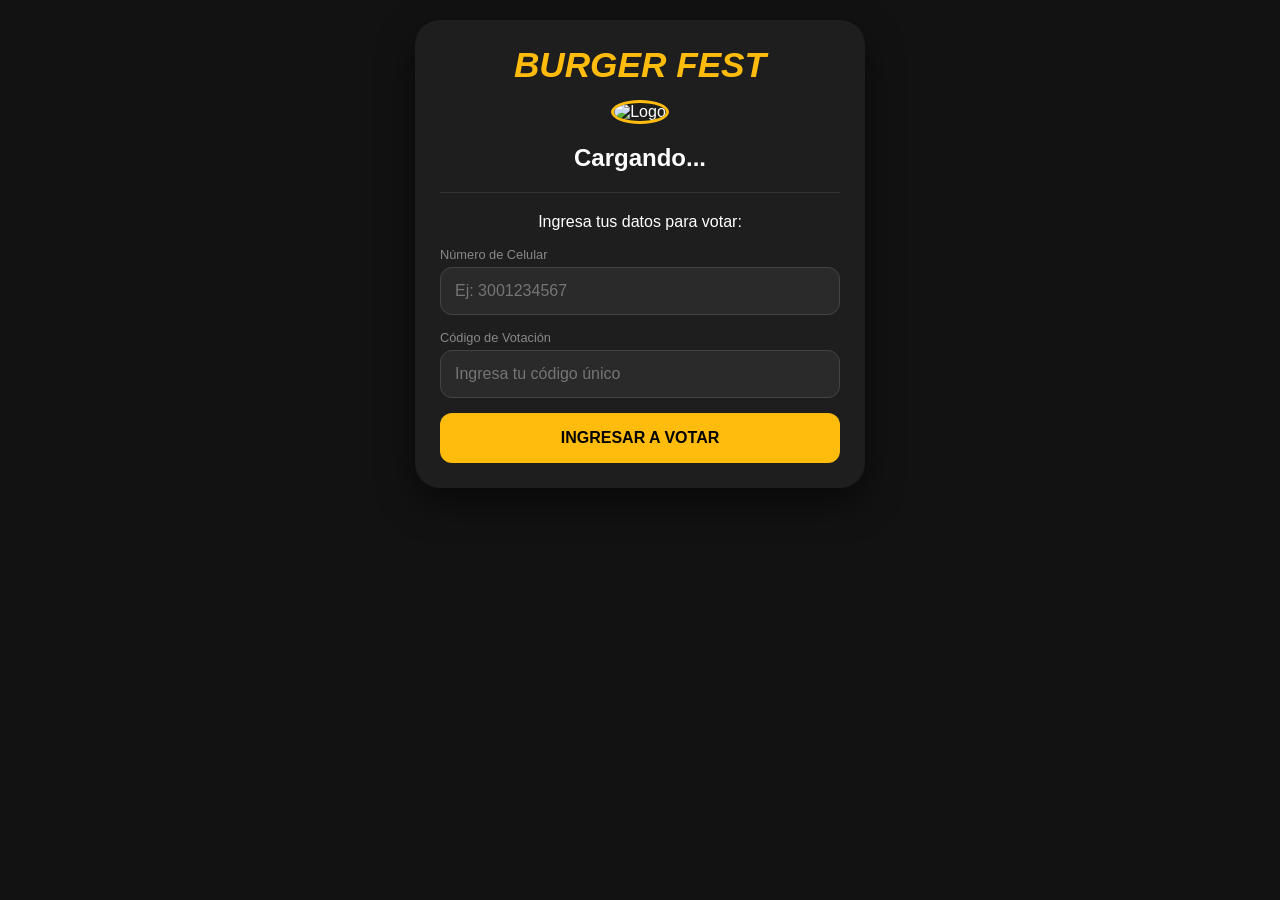
==== index.html @ b1c7cb24 "Add files via upload" ====
<!DOCTYPE html>
<html lang="es">
<head>
    <meta charset="UTF-8">
    <meta name="viewport" content="width=device-width, initial-scale=1.0">
    <title>Burger Fest 2026 - Votación</title>
    <link rel="stylesheet" href="style.css">
</head>
<body>

    <div id="app">
        <header>
            <h1 class="fest-logo">BURGER FEST</h1>
            <div id="restaurant-info">
                <img src="" id="rest-logo" alt="Logo">
                <h2 id="rest-name">Cargando...</h2>
                <div id="badge-campeon" style="display: none; color: #ffbc0d; font-weight: bold; margin-bottom: 10px;">
                    🏆 ACTUAL CAMPEÓN
                </div>
            </div>
        </header>

        <hr class="separator">

        <section id="login-section">
            <p>Ingresa tus datos para votar:</p>
            <div class="input-group">
                <label>Número de Celular</label>
                <input type="tel" id="phone" placeholder="Ej: 3001234567">
            </div>
            <div class="input-group">
                <label>Código de Votación</label>
                <input type="text" id="code" placeholder="Ingresa tu código único">
            </div>
            <button class="btn-main" onclick="validarIngreso()">INGRESAR A VOTAR</button>
        </section>

        <section id="vote-section" style="display: none;">
            <h3>¿Qué tal estuvo la burger?</h3>
            <div class="burger-container">
                <img src="" id="burger-img" alt="Hamburguesa">
            </div>
            
            <div class="stars">
                <span onclick="setRating(1)">☆</span>
                <span onclick="setRating(2)">☆</span>
                <span onclick="setRating(3)">☆</span>
                <span onclick="setRating(4)">☆</span>
                <span onclick="setRating(5)">☆</span>
            </div>
            <p id="rating-text">Selecciona una calificación</p>
            <button class="btn-main" onclick="enviarVoto()" id="btn-votar" disabled>ENVIAR MI VOTO</button>
        </section>
    </div>

    <script src="https://www.gstatic.com/firebasejs/9.15.0/firebase-app-compat.js"></script>
    <script src="https://www.gstatic.com/firebasejs/9.15.0/firebase-database-compat.js"></script>
    <script src="script.js"></script>
</body>
</html>
---- style.css ----
:root { --primary: #ffbc0d; --bg: #121212; --card: #1e1e1e; --text: #ffffff; }
body { background: var(--bg); color: var(--text); font-family: 'Segoe UI', sans-serif; display: flex; justify-content: center; padding: 20px; margin: 0; }
#app { width: 100%; max-width: 400px; background: var(--card); padding: 25px; border-radius: 25px; box-shadow: 0 15px 35px rgba(0,0,0,0.5); text-align: center; }
.fest-logo { font-size: 2.2rem; font-weight: 900; color: var(--primary); margin: 0; font-style: italic; }
#rest-logo { width: 80px; height: 80px; border-radius: 50%; border: 3px solid var(--primary); margin-top: 15px; object-fit: cover; }
.separator { border: 0; border-top: 1px solid #333; margin: 20px 0; }
.input-group { text-align: left; margin-bottom: 15px; }
label { display: block; font-size: 0.8rem; color: #888; margin-bottom: 5px; }
input { width: 100%; padding: 14px; border-radius: 12px; border: 1px solid #444; background: #2a2a2a; color: white; font-size: 1rem; box-sizing: border-box; }
.btn-main { width: 100%; padding: 16px; background: var(--primary); color: black; border: none; border-radius: 12px; font-weight: bold; font-size: 1rem; cursor: pointer; }
.btn-main:disabled { background: #444; color: #777; }
.burger-container img { width: 100%; height: 180px; object-fit: cover; border-radius: 15px; margin-bottom: 10px; }
.stars { font-size: 40px; margin: 10px 0; cursor: pointer; }
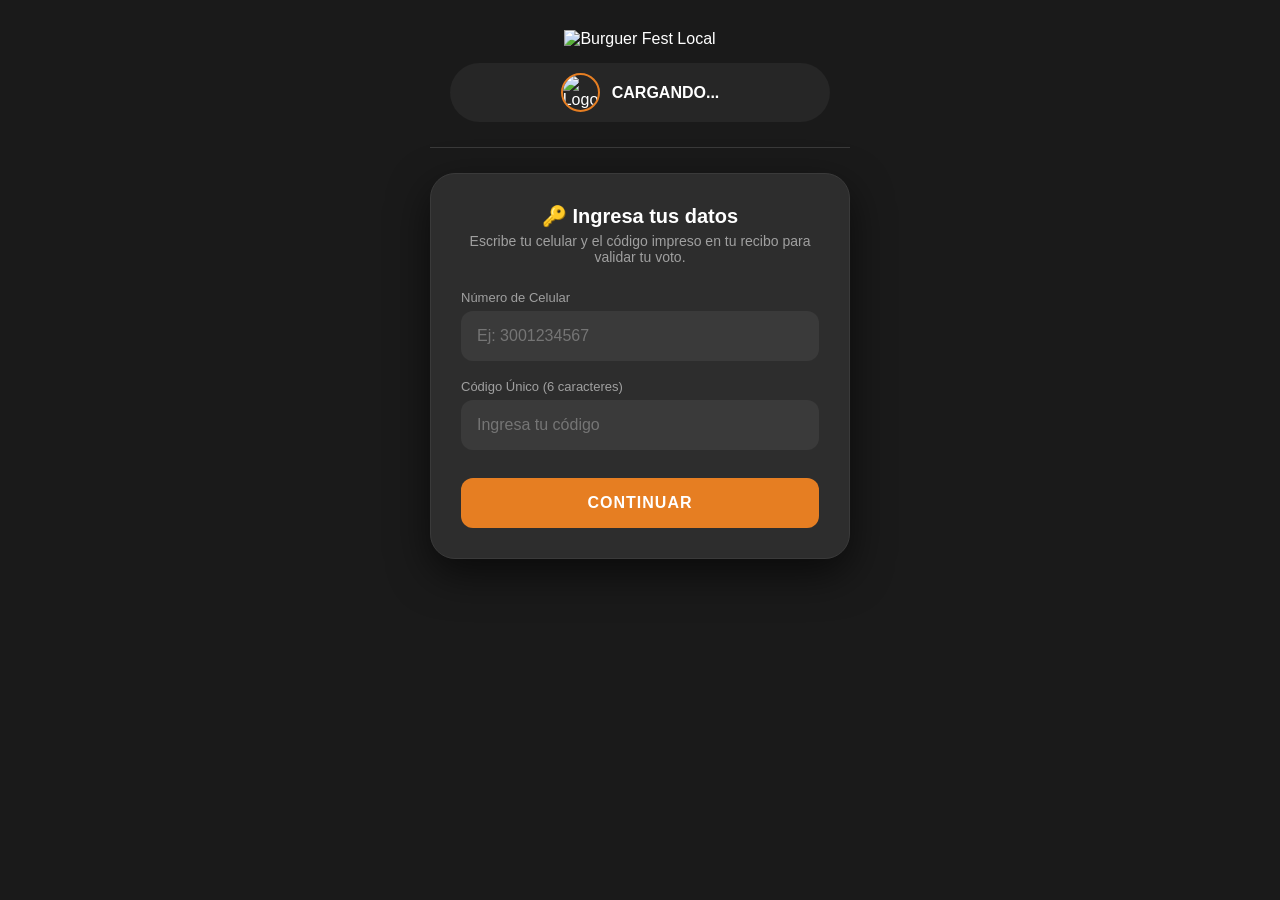
==== commit 8447c8cc: "Update index.html" ====
--- a/index.html
+++ b/index.html
@@ -3,42 +3,45 @@
 <head>
     <meta charset="UTF-8">
     <meta name="viewport" content="width=device-width, initial-scale=1.0">
-    <title>Burger Fest 2026 - Votación</title>
+    <title>Burguer Fest 2026 - Votación Oficial</title>
     <link rel="stylesheet" href="style.css">
+    <script src="https://www.gstatic.com/firebasejs/8.10.0/firebase-app.js"></script>
+    <script src="https://www.gstatic.com/firebasejs/8.10.0/firebase-database.js"></script>
 </head>
 <body>
 
-    <div id="app">
-        <header>
-            <h1 class="fest-logo">BURGER FEST</h1>
-            <div id="restaurant-info">
-                <img src="" id="rest-logo" alt="Logo">
+    <div class="container">
+        <header class="main-header">
+            <img src="Logo.png" alt="Burguer Fest Local" class="fest-logo">
+            <div class="divider"></div>
+            <div class="rest-badge">
+                <img id="rest-logo" src="" alt="Logo" class="logo-min">
                 <h2 id="rest-name">Cargando...</h2>
-                <div id="badge-campeon" style="display: none; color: #ffbc0d; font-weight: bold; margin-bottom: 10px;">
-                    🏆 ACTUAL CAMPEÓN
-                </div>
             </div>
         </header>
 
         <hr class="separator">
 
-        <section id="login-section">
-            <p>Ingresa tus datos para votar:</p>
+        <div id="login-section" class="card">
+            <h3>🔑 Ingresa tus datos</h3>
+            <p class="subtitle">Escribe tu celular y el código impreso en tu recibo para validar tu voto.</p>
             <div class="input-group">
                 <label>Número de Celular</label>
-                <input type="tel" id="phone" placeholder="Ej: 3001234567">
+                <input type="tel" id="phone" placeholder="Ej: 3001234567" maxlength="10">
             </div>
             <div class="input-group">
-                <label>Código de Votación</label>
-                <input type="text" id="code" placeholder="Ingresa tu código único">
+                <label>Código Único (6 caracteres)</label>
+                <input type="text" id="code" placeholder="Ingresa tu código" maxlength="6">
             </div>
-            <button class="btn-main" onclick="validarIngreso()">INGRESAR A VOTAR</button>
-        </section>
+            <button onclick="validarIngreso()" class="btn-main">CONTINUAR</button>
+        </div>
 
-        <section id="vote-section" style="display: none;">
-            <h3>¿Qué tal estuvo la burger?</h3>
-            <div class="burger-container">
-                <img src="" id="burger-img" alt="Hamburguesa">
+        <div id="vote-section" class="card" style="display: none;">
+            <h3>🍔 Califica la Burger</h3>
+            <p class="subtitle">¿Qué te pareció la hamburguesa de este restaurante?</p>
+            
+            <div class="burger-wrapper">
+                <img id="burger-img" src="" alt="Hamburguesa" class="burger-photo">
             </div>
             
             <div class="stars">
@@ -49,12 +52,11 @@
                 <span onclick="setRating(5)">☆</span>
             </div>
             <p id="rating-text">Selecciona una calificación</p>
-            <button class="btn-main" onclick="enviarVoto()" id="btn-votar" disabled>ENVIAR MI VOTO</button>
-        </section>
+            
+            <button id="btn-votar" onclick="enviarVoto()" class="btn-main" disabled>ENVIAR MI VOTO</button>
+        </div>
     </div>
 
-    <script src="https://www.gstatic.com/firebasejs/9.15.0/firebase-app-compat.js"></script>
-    <script src="https://www.gstatic.com/firebasejs/9.15.0/firebase-database-compat.js"></script>
     <script src="script.js"></script>
 </body>
-</html>+</html>
--- a/style.css
+++ b/style.css
@@ -1,13 +1,166 @@
-:root { --primary: #ffbc0d; --bg: #121212; --card: #1e1e1e; --text: #ffffff; }
-body { background: var(--bg); color: var(--text); font-family: 'Segoe UI', sans-serif; display: flex; justify-content: center; padding: 20px; margin: 0; }
-#app { width: 100%; max-width: 400px; background: var(--card); padding: 25px; border-radius: 25px; box-shadow: 0 15px 35px rgba(0,0,0,0.5); text-align: center; }
-.fest-logo { font-size: 2.2rem; font-weight: 900; color: var(--primary); margin: 0; font-style: italic; }
-#rest-logo { width: 80px; height: 80px; border-radius: 50%; border: 3px solid var(--primary); margin-top: 15px; object-fit: cover; }
-.separator { border: 0; border-top: 1px solid #333; margin: 20px 0; }
-.input-group { text-align: left; margin-bottom: 15px; }
-label { display: block; font-size: 0.8rem; color: #888; margin-bottom: 5px; }
-input { width: 100%; padding: 14px; border-radius: 12px; border: 1px solid #444; background: #2a2a2a; color: white; font-size: 1rem; box-sizing: border-box; }
-.btn-main { width: 100%; padding: 16px; background: var(--primary); color: black; border: none; border-radius: 12px; font-weight: bold; font-size: 1rem; cursor: pointer; }
-.btn-main:disabled { background: #444; color: #777; }
-.burger-container img { width: 100%; height: 180px; object-fit: cover; border-radius: 15px; margin-bottom: 10px; }
-.stars { font-size: 40px; margin: 10px 0; cursor: pointer; }+:root {
+    /* Paleta extraída del Banner de la hamburguesa */
+    --primary: #E67E22; /* Naranja Intenso (Queso/Luces) */
+    --bg-dark: #1A1A1A; /* Fondo (Sombreado pared) */
+    --card-bg: #2D2D2D; /* Tarjetas (Gris Industrial) */
+    --text-main: #FFFFFF;
+    --text-sub: #A0A0A0;
+    --primary-light: #F39C12; /* Naranja más claro para hover */
+}
+
+body {
+    background-color: var(--bg-dark);
+    color: var(--text-main);
+    font-family: 'Poppins', 'Segoe UI', sans-serif; /* Usando una fuente moderna */
+    margin: 0;
+    display: flex;
+    justify-content: center;
+    min-height: 100vh;
+}
+
+.container {
+    width: 90%;
+    max-width: 420px;
+    padding: 30px 0;
+    text-align: center;
+}
+
+/* Encabezado Principal */
+.main-header {
+    margin-bottom: 20px;
+}
+
+.fest-logo {
+    width: 160px; /* Tamaño más grande para el logo principal */
+    height: auto;
+    object-fit: contain;
+    margin-bottom: 15px;
+}
+
+.rest-badge {
+    display: flex;
+    align-items: center;
+    justify-content: center;
+    gap: 12px;
+    background: rgba(255,255,255,0.05);
+    padding: 10px;
+    border-radius: 50px;
+    margin: 0 20px;
+}
+
+.logo-min {
+    width: 35px;
+    height: 35px;
+    border-radius: 50%;
+    border: 2px solid var(--primary);
+    object-fit: cover;
+}
+
+h2#rest-name {
+    font-size: 16px;
+    font-weight: 600;
+    margin: 0;
+    color: var(--text-main);
+    text-transform: uppercase;
+}
+
+.separator {
+    border: 0;
+    border-top: 1px solid #3A3A3A;
+    margin: 25px 0;
+}
+
+/* Tarjetas */
+.card {
+    background: var(--card-bg);
+    padding: 30px;
+    border-radius: 25px;
+    box-shadow: 0 15px 40px rgba(0,0,0,0.6);
+    margin-top: 20px;
+    border: 1px solid #3A3A3A;
+}
+
+h3 { font-size: 20px; font-weight: 700; margin-top: 0; }
+.subtitle { font-size: 14px; color: var(--text-sub); margin-bottom: 25px; margin-top: -15px;}
+
+/* Inputs */
+.input-group { text-align: left; margin-bottom: 18px; }
+label { font-size: 13px; color: var(--text-sub); display: block; margin-bottom: 6px; font-weight: 500;}
+
+input {
+    width: 100%;
+    padding: 14px;
+    background: #3A3A3A;
+    border: 2px solid transparent;
+    border-radius: 12px;
+    color: white;
+    font-size: 16px;
+    box-sizing: border-box;
+    transition: 0.2s;
+}
+
+input:focus {
+    outline: none;
+    border-color: var(--primary);
+    background: #444;
+}
+
+/* Botones */
+.btn-main {
+    width: 100%;
+    padding: 16px;
+    background: var(--primary);
+    color: white;
+    border: none;
+    border-radius: 12px;
+    font-weight: bold;
+    font-size: 16px;
+    text-transform: uppercase;
+    letter-spacing: 1px;
+    cursor: pointer;
+    transition: 0.3s;
+    margin-top: 10px;
+}
+
+.btn-main:hover {
+    background: var(--primary-light);
+    transform: translateY(-3px);
+}
+
+.btn-main:active { transform: translateY(-1px); }
+.btn-main:disabled {
+    background: #4A4A4A;
+    color: #8A8A8A;
+    cursor: not-allowed;
+    opacity: 0.7;
+}
+
+/* Sección Votación */
+.burger-wrapper {
+    width: 100%;
+    height: 180px;
+    border-radius: 18px;
+    overflow: hidden;
+    margin: 15px 0;
+    border: 3px solid rgba(255,255,255,0.05);
+}
+
+.burger-photo {
+    width: 100%;
+    height: 100%;
+    object-fit: cover;
+}
+
+.stars {
+    font-size: 45px;
+    margin: 15px 0;
+}
+
+.stars span {
+    cursor: pointer;
+    transition: 0.2s;
+    display: inline-block;
+}
+
+.stars span:hover { transform: scale(1.2); color: var(--primary-light); }
+#rating-text { font-size: 14px; color: var(--text-sub); }
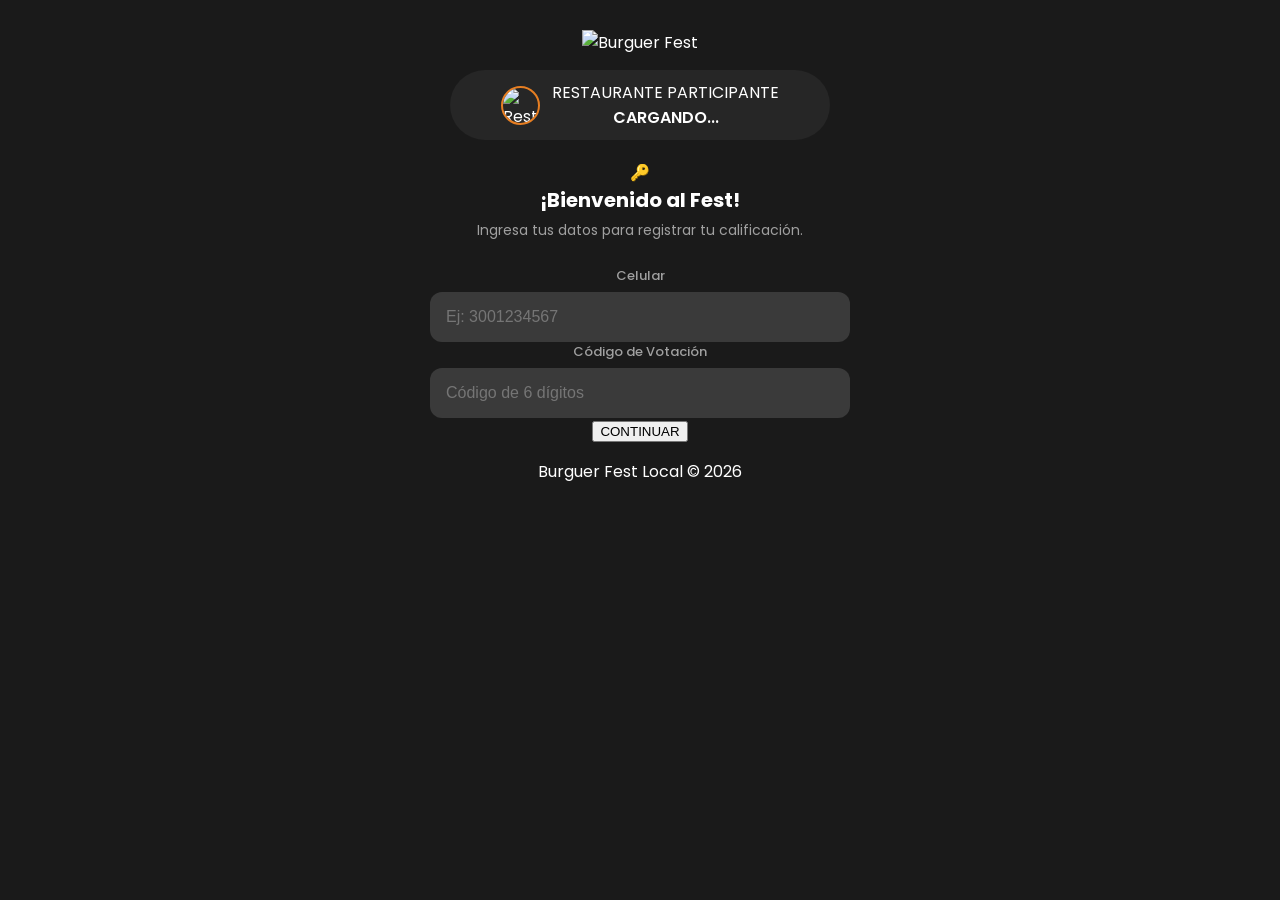
==== commit 06f8f5ee: "Update index.html" ====
--- a/index.html
+++ b/index.html
@@ -4,57 +4,74 @@
     <meta charset="UTF-8">
     <meta name="viewport" content="width=device-width, initial-scale=1.0">
     <title>Burguer Fest 2026 - Votación Oficial</title>
+    <link rel="preconnect" href="https://fonts.googleapis.com">
+    <link rel="preconnect" href="https://fonts.gstatic.com" crossorigin>
+    <link href="https://fonts.googleapis.com/css2?family=Poppins:wght@300;400;600;700&display=swap" rel="stylesheet">
     <link rel="stylesheet" href="style.css">
     <script src="https://www.gstatic.com/firebasejs/8.10.0/firebase-app.js"></script>
     <script src="https://www.gstatic.com/firebasejs/8.10.0/firebase-database.js"></script>
 </head>
 <body>
-
+    <div class="bg-overlay"></div>
+    
     <div class="container">
         <header class="main-header">
-            <img src="Logo.png" alt="Burguer Fest Local" class="fest-logo">
-            <div class="divider"></div>
+            <img src="Logo.png" alt="Burguer Fest" class="fest-logo">
             <div class="rest-badge">
-                <img id="rest-logo" src="" alt="Logo" class="logo-min">
-                <h2 id="rest-name">Cargando...</h2>
+                <img id="rest-logo" src="" alt="Restaurante" class="logo-min">
+                <div class="text-info">
+                    <span class="label">RESTAURANTE PARTICIPANTE</span>
+                    <h2 id="rest-name">Cargando...</h2>
+                </div>
             </div>
         </header>
 
-        <hr class="separator">
+        <main class="main-card">
+            <div id="login-section">
+                <div class="icon-header">🔑</div>
+                <h3>¡Bienvenido al Fest!</h3>
+                <p class="subtitle">Ingresa tus datos para registrar tu calificación.</p>
+                
+                <div class="input-field">
+                    <label>Celular</label>
+                    <input type="tel" id="phone" placeholder="Ej: 3001234567" maxlength="10">
+                </div>
+                
+                <div class="input-field">
+                    <label>Código de Votación</label>
+                    <input type="text" id="code" placeholder="Código de 6 dígitos" maxlength="6">
+                </div>
+                
+                <button onclick="validarIngreso()" class="btn-primary">CONTINUAR</button>
+            </div>
 
-        <div id="login-section" class="card">
-            <h3>🔑 Ingresa tus datos</h3>
-            <p class="subtitle">Escribe tu celular y el código impreso en tu recibo para validar tu voto.</p>
-            <div class="input-group">
-                <label>Número de Celular</label>
-                <input type="tel" id="phone" placeholder="Ej: 3001234567" maxlength="10">
+            <div id="vote-section" style="display: none;">
+                <div class="icon-header">🍔</div>
+                <h3>¿Qué tal estuvo?</h3>
+                <p class="subtitle">Califica sabor, presentación y atención.</p>
+                
+                <div class="image-container">
+                    <img id="burger-img" src="" alt="Hamburguesa" class="burger-img">
+                </div>
+                
+                <div class="stars-container">
+                    <div class="stars" id="stars-row">
+                        <span onclick="setRating(1)">☆</span>
+                        <span onclick="setRating(2)">☆</span>
+                        <span onclick="setRating(3)">☆</span>
+                        <span onclick="setRating(4)">☆</span>
+                        <span onclick="setRating(5)">☆</span>
+                    </div>
+                    <p id="rating-text">Toca una estrella</p>
+                </div>
+                
+                <button id="btn-votar" onclick="enviarVoto()" class="btn-primary" disabled>CONFIRMAR MI VOTO</button>
             </div>
-            <div class="input-group">
-                <label>Código Único (6 caracteres)</label>
-                <input type="text" id="code" placeholder="Ingresa tu código" maxlength="6">
-            </div>
-            <button onclick="validarIngreso()" class="btn-main">CONTINUAR</button>
-        </div>
+        </main>
 
-        <div id="vote-section" class="card" style="display: none;">
-            <h3>🍔 Califica la Burger</h3>
-            <p class="subtitle">¿Qué te pareció la hamburguesa de este restaurante?</p>
-            
-            <div class="burger-wrapper">
-                <img id="burger-img" src="" alt="Hamburguesa" class="burger-photo">
-            </div>
-            
-            <div class="stars">
-                <span onclick="setRating(1)">☆</span>
-                <span onclick="setRating(2)">☆</span>
-                <span onclick="setRating(3)">☆</span>
-                <span onclick="setRating(4)">☆</span>
-                <span onclick="setRating(5)">☆</span>
-            </div>
-            <p id="rating-text">Selecciona una calificación</p>
-            
-            <button id="btn-votar" onclick="enviarVoto()" class="btn-main" disabled>ENVIAR MI VOTO</button>
-        </div>
+        <footer>
+            <p>Burguer Fest Local © 2026</p>
+        </footer>
     </div>
 
     <script src="script.js"></script>
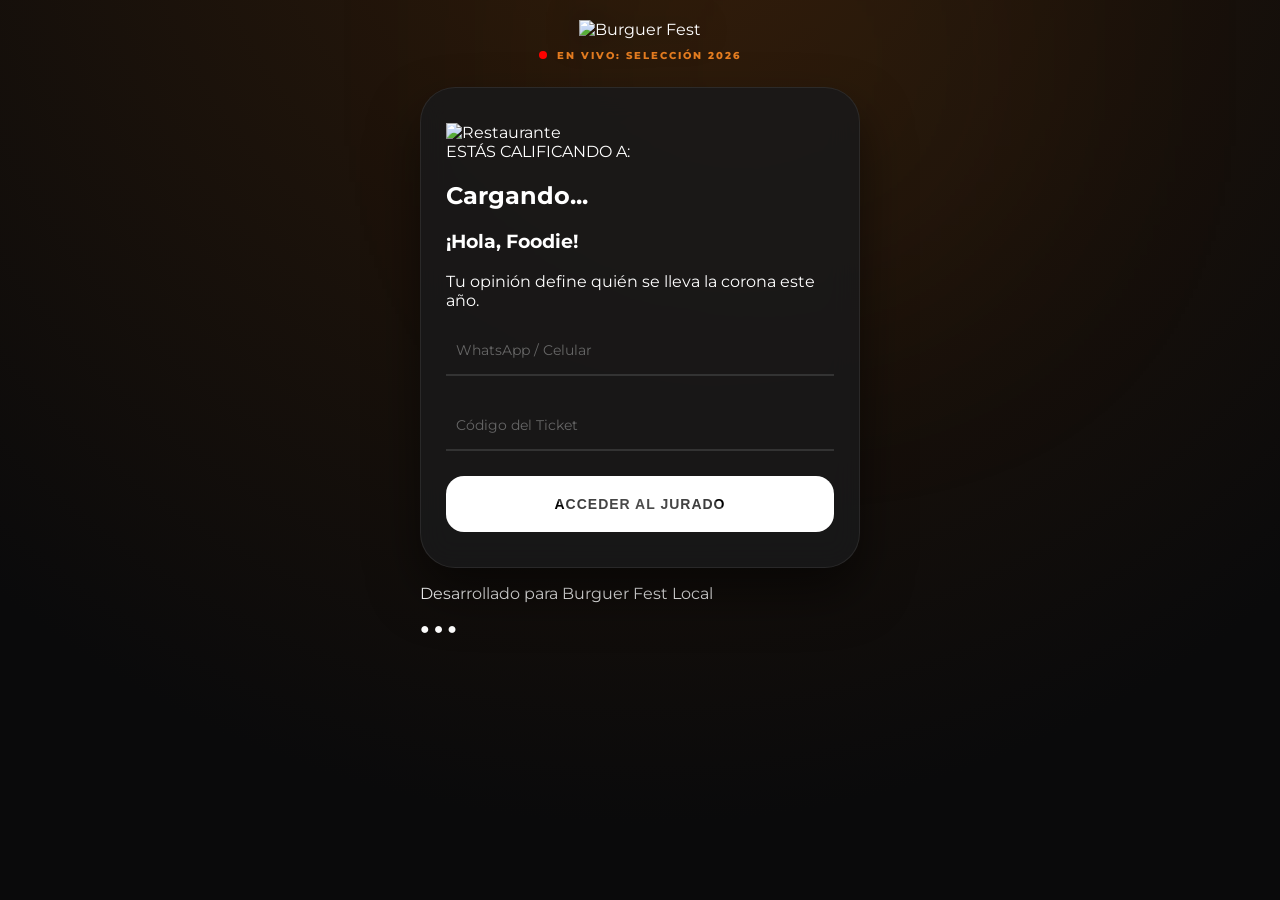
==== commit 4bee9303: "Update index.html" ====
--- a/index.html
+++ b/index.html
@@ -2,76 +2,91 @@
 <html lang="es">
 <head>
     <meta charset="UTF-8">
-    <meta name="viewport" content="width=device-width, initial-scale=1.0">
-    <title>Burguer Fest 2026 - Votación Oficial</title>
-    <link rel="preconnect" href="https://fonts.googleapis.com">
-    <link rel="preconnect" href="https://fonts.gstatic.com" crossorigin>
-    <link href="https://fonts.googleapis.com/css2?family=Poppins:wght@300;400;600;700&display=swap" rel="stylesheet">
+    <meta name="viewport" content="width=device-width, initial-scale=1.0, maximum-scale=1.0, user-scalable=no">
+    <title>Burguer Fest 2026</title>
+    <link href="https://fonts.googleapis.com/css2?family=Syncopate:wght@700&family=Montserrat:wght@300;400;600;800&display=swap" rel="stylesheet">
     <link rel="stylesheet" href="style.css">
     <script src="https://www.gstatic.com/firebasejs/8.10.0/firebase-app.js"></script>
     <script src="https://www.gstatic.com/firebasejs/8.10.0/firebase-database.js"></script>
 </head>
 <body>
-    <div class="bg-overlay"></div>
-    
-    <div class="container">
-        <header class="main-header">
-            <img src="Logo.png" alt="Burguer Fest" class="fest-logo">
-            <div class="rest-badge">
-                <img id="rest-logo" src="" alt="Restaurante" class="logo-min">
-                <div class="text-info">
-                    <span class="label">RESTAURANTE PARTICIPANTE</span>
-                    <h2 id="rest-name">Cargando...</h2>
+    <audio id="click-sound" src="https://assets.mixkit.co/active_storage/sfx/2568/2568-preview.mp3"></audio>
+
+    <div class="main-wrapper">
+        <div class="glow-spot"></div>
+        
+        <div class="container">
+            <header class="hero-header">
+                <div class="logo-container">
+                    <img src="Logo.png" alt="Burguer Fest" class="main-logo-img">
                 </div>
-            </div>
-        </header>
+                <div class="status-bar">
+                    <span class="live-dot"></span> EN VIVO: SELECCIÓN 2026
+                </div>
+            </header>
 
-        <main class="main-card">
-            <div id="login-section">
-                <div class="icon-header">🔑</div>
-                <h3>¡Bienvenido al Fest!</h3>
-                <p class="subtitle">Ingresa tus datos para registrar tu calificación.</p>
-                
-                <div class="input-field">
-                    <label>Celular</label>
-                    <input type="tel" id="phone" placeholder="Ej: 3001234567" maxlength="10">
+            <section class="glass-card">
+                <div class="rest-context">
+                    <img id="rest-logo" src="" alt="Restaurante" class="mini-avatar">
+                    <div class="name-box">
+                        <span class="voter-label">ESTÁS CALIFICANDO A:</span>
+                        <h2 id="rest-name">Cargando...</h2>
+                    </div>
                 </div>
-                
-                <div class="input-field">
-                    <label>Código de Votación</label>
-                    <input type="text" id="code" placeholder="Código de 6 dígitos" maxlength="6">
+
+                <div id="login-section" class="content-block">
+                    <div class="welcome-text">
+                        <h3>¡Hola, Foodie!</h3>
+                        <p>Tu opinión define quién se lleva la corona este año.</p>
+                    </div>
+
+                    <div class="input-wrapper">
+                        <div class="input-field">
+                            <input type="tel" id="phone" required placeholder=" ">
+                            <label>WhatsApp / Celular</label>
+                            <span class="focus-border"></span>
+                        </div>
+                        <div class="input-field">
+                            <input type="text" id="code" required maxlength="6" placeholder=" ">
+                            <label>Código del Ticket</label>
+                            <span class="focus-border"></span>
+                        </div>
+                    </div>
+
+                    <button onclick="validarIngreso()" class="btn-shine">
+                        <span>ACCEDER AL JURADO</span>
+                    </button>
                 </div>
-                
-                <button onclick="validarIngreso()" class="btn-primary">CONTINUAR</button>
-            </div>
 
-            <div id="vote-section" style="display: none;">
-                <div class="icon-header">🍔</div>
-                <h3>¿Qué tal estuvo?</h3>
-                <p class="subtitle">Califica sabor, presentación y atención.</p>
-                
-                <div class="image-container">
-                    <img id="burger-img" src="" alt="Hamburguesa" class="burger-img">
+                <div id="vote-section" class="content-block" style="display: none;">
+                    <div class="image-frame">
+                        <img id="burger-img" src="" alt="Hamburguesa" class="hero-burger">
+                        <div class="img-overlay"></div>
+                    </div>
+
+                    <div class="rating-engine">
+                        <p class="rating-hint">¿Qué puntuación le das al sabor?</p>
+                        <div class="stars" id="star-box">
+                            <span onclick="setRating(1)" data-val="1">★</span>
+                            <span onclick="setRating(2)" data-val="2">★</span>
+                            <span onclick="setRating(3)" data-val="3">★</span>
+                            <span onclick="setRating(4)" data-val="4">★</span>
+                            <span onclick="setRating(5)" data-val="5">★</span>
+                        </div>
+                        <div id="rating-label">Toca una estrella</div>
+                    </div>
+
+                    <button id="btn-votar" onclick="enviarVoto()" class="btn-shine gold" disabled>
+                        <span>ENVIAR MI CALIFICACIÓN</span>
+                    </button>
                 </div>
-                
-                <div class="stars-container">
-                    <div class="stars" id="stars-row">
-                        <span onclick="setRating(1)">☆</span>
-                        <span onclick="setRating(2)">☆</span>
-                        <span onclick="setRating(3)">☆</span>
-                        <span onclick="setRating(4)">☆</span>
-                        <span onclick="setRating(5)">☆</span>
-                    </div>
-                    <p id="rating-text">Toca una estrella</p>
-                </div>
-                
-                <button id="btn-votar" onclick="enviarVoto()" class="btn-primary" disabled>CONFIRMAR MI VOTO</button>
-            </div>
-        </main>
+            </section>
 
-        <footer>
-            <p>Burguer Fest Local © 2026</p>
-        </footer>
+            <footer class="legal-footer">
+                <p>Desarrollado para Burguer Fest Local</p>
+                <div class="social-links">● ● ●</div>
+            </footer>
+        </div>
     </div>
 
     <script src="script.js"></script>
--- a/style.css
+++ b/style.css
@@ -1,166 +1,111 @@
 :root {
-    /* Paleta extraída del Banner de la hamburguesa */
-    --primary: #E67E22; /* Naranja Intenso (Queso/Luces) */
-    --bg-dark: #1A1A1A; /* Fondo (Sombreado pared) */
-    --card-bg: #2D2D2D; /* Tarjetas (Gris Industrial) */
-    --text-main: #FFFFFF;
-    --text-sub: #A0A0A0;
-    --primary-light: #F39C12; /* Naranja más claro para hover */
+    --gold: #E67E22;
+    --gold-dark: #D35400;
+    --bg-black: #0A0A0B;
+    --glass: rgba(25, 25, 27, 0.85);
+    --border: rgba(255, 255, 255, 0.08);
 }
 
+* { box-sizing: border-box; -webkit-tap-highlight-color: transparent; }
+
 body {
-    background-color: var(--bg-dark);
-    color: var(--text-main);
-    font-family: 'Poppins', 'Segoe UI', sans-serif; /* Usando una fuente moderna */
+    background-color: var(--bg-black);
+    color: #fff;
+    font-family: 'Montserrat', sans-serif;
     margin: 0;
-    display: flex;
-    justify-content: center;
+    overflow-x: hidden;
+}
+
+.main-wrapper {
     min-height: 100vh;
+    background: radial-gradient(circle at 50% -20%, #2c1a0a 0%, #0a0a0b 80%);
+}
+
+.glow-spot {
+    position: fixed;
+    top: -10%; left: 50%; width: 300px; height: 300px;
+    background: var(--gold);
+    filter: blur(150px);
+    opacity: 0.15;
+    pointer-events: none;
 }
 
 .container {
-    width: 90%;
-    max-width: 420px;
-    padding: 30px 0;
-    text-align: center;
+    max-width: 480px;
+    margin: 0 auto;
+    padding: 20px;
 }
 
-/* Encabezado Principal */
-.main-header {
-    margin-bottom: 20px;
+/* Header */
+.hero-header { text-align: center; margin-bottom: 25px; }
+.main-logo-img { width: 180px; filter: drop-shadow(0 0 15px rgba(0,0,0,0.5)); }
+
+.status-bar {
+    font-size: 10px; font-weight: 800; letter-spacing: 2px;
+    color: var(--gold); margin-top: 10px;
+}
+.live-dot {
+    display: inline-block; width: 8px; height: 8px;
+    background: #ff0000; border-radius: 50%; margin-right: 5px;
+    animation: pulse 1.5s infinite;
 }
 
-.fest-logo {
-    width: 160px; /* Tamaño más grande para el logo principal */
-    height: auto;
-    object-fit: contain;
-    margin-bottom: 15px;
+/* Glass Card */
+.glass-card {
+    background: var(--glass);
+    backdrop-filter: blur(15px);
+    border: 1px solid var(--border);
+    border-radius: 35px;
+    padding: 35px 25px;
+    box-shadow: 0 25px 50px rgba(0,0,0,0.5);
 }
 
-.rest-badge {
-    display: flex;
-    align-items: center;
-    justify-content: center;
-    gap: 12px;
-    background: rgba(255,255,255,0.05);
-    padding: 10px;
-    border-radius: 50px;
-    margin: 0 20px;
+/* Input Fields Animados */
+.input-field {
+    position: relative; margin-bottom: 25px; width: 100%;
+}
+.input-field input {
+    width: 100%; padding: 15px 10px; background: transparent;
+    border: none; border-bottom: 2px solid #333;
+    color: #fff; font-size: 16px; transition: 0.3s;
+}
+.input-field label {
+    position: absolute; left: 10px; top: 15px; color: #666;
+    pointer-events: none; transition: 0.3s; font-size: 14px;
+}
+.input-field input:focus ~ label,
+.input-field input:not(:placeholder-shown) ~ label {
+    top: -12px; font-size: 11px; color: var(--gold); font-weight: 700;
+}
+.focus-border {
+    position: absolute; bottom: 0; left: 0; width: 0;
+    height: 2px; background: var(--gold); transition: 0.4s;
+}
+.input-field input:focus ~ .focus-border { width: 100%; }
+
+/* Botones con Brillo */
+.btn-shine {
+    position: relative; width: 100%; padding: 20px;
+    background: #fff; color: #000; border: none;
+    border-radius: 18px; font-weight: 800; font-size: 14px;
+    letter-spacing: 1px; cursor: pointer; overflow: hidden;
+    transition: 0.3s;
+}
+.btn-shine.gold { background: var(--gold); color: #fff; }
+
+.btn-shine:after {
+    content: ''; position: absolute; top: -50%; left: -50%;
+    width: 200%; height: 200%;
+    background: linear-gradient(45deg, transparent, rgba(255,255,255,0.3), transparent);
+    transform: rotate(45deg); animation: shine 3s infinite;
 }
 
-.logo-min {
-    width: 35px;
-    height: 35px;
-    border-radius: 50%;
-    border: 2px solid var(--primary);
-    object-fit: cover;
-}
+/* Stars */
+.stars { font-size: 45px; display: flex; justify-content: center; gap: 8px; margin: 15px 0; }
+.stars span { cursor: pointer; color: #333; transition: 0.3s; text-shadow: 0 0 10px rgba(0,0,0,0.5); }
+.stars span.active { color: var(--gold); transform: scale(1.2); text-shadow: 0 0 20px var(--gold-glow); }
 
-h2#rest-name {
-    font-size: 16px;
-    font-weight: 600;
-    margin: 0;
-    color: var(--text-main);
-    text-transform: uppercase;
-}
-
-.separator {
-    border: 0;
-    border-top: 1px solid #3A3A3A;
-    margin: 25px 0;
-}
-
-/* Tarjetas */
-.card {
-    background: var(--card-bg);
-    padding: 30px;
-    border-radius: 25px;
-    box-shadow: 0 15px 40px rgba(0,0,0,0.6);
-    margin-top: 20px;
-    border: 1px solid #3A3A3A;
-}
-
-h3 { font-size: 20px; font-weight: 700; margin-top: 0; }
-.subtitle { font-size: 14px; color: var(--text-sub); margin-bottom: 25px; margin-top: -15px;}
-
-/* Inputs */
-.input-group { text-align: left; margin-bottom: 18px; }
-label { font-size: 13px; color: var(--text-sub); display: block; margin-bottom: 6px; font-weight: 500;}
-
-input {
-    width: 100%;
-    padding: 14px;
-    background: #3A3A3A;
-    border: 2px solid transparent;
-    border-radius: 12px;
-    color: white;
-    font-size: 16px;
-    box-sizing: border-box;
-    transition: 0.2s;
-}
-
-input:focus {
-    outline: none;
-    border-color: var(--primary);
-    background: #444;
-}
-
-/* Botones */
-.btn-main {
-    width: 100%;
-    padding: 16px;
-    background: var(--primary);
-    color: white;
-    border: none;
-    border-radius: 12px;
-    font-weight: bold;
-    font-size: 16px;
-    text-transform: uppercase;
-    letter-spacing: 1px;
-    cursor: pointer;
-    transition: 0.3s;
-    margin-top: 10px;
-}
-
-.btn-main:hover {
-    background: var(--primary-light);
-    transform: translateY(-3px);
-}
-
-.btn-main:active { transform: translateY(-1px); }
-.btn-main:disabled {
-    background: #4A4A4A;
-    color: #8A8A8A;
-    cursor: not-allowed;
-    opacity: 0.7;
-}
-
-/* Sección Votación */
-.burger-wrapper {
-    width: 100%;
-    height: 180px;
-    border-radius: 18px;
-    overflow: hidden;
-    margin: 15px 0;
-    border: 3px solid rgba(255,255,255,0.05);
-}
-
-.burger-photo {
-    width: 100%;
-    height: 100%;
-    object-fit: cover;
-}
-
-.stars {
-    font-size: 45px;
-    margin: 15px 0;
-}
-
-.stars span {
-    cursor: pointer;
-    transition: 0.2s;
-    display: inline-block;
-}
-
-.stars span:hover { transform: scale(1.2); color: var(--primary-light); }
-#rating-text { font-size: 14px; color: var(--text-sub); }
+/* Animations */
+@keyframes shine { 0% { left: -100%; } 100% { left: 100%; } }
+@keyframes pulse { 0% { opacity: 1; } 50% { opacity: 0.3; } 100% { opacity: 1; } }
+@keyframes fadeInUp { from { opacity: 0; transform: translateY(20px); } to { opacity: 1; transform: translateY(0); } }
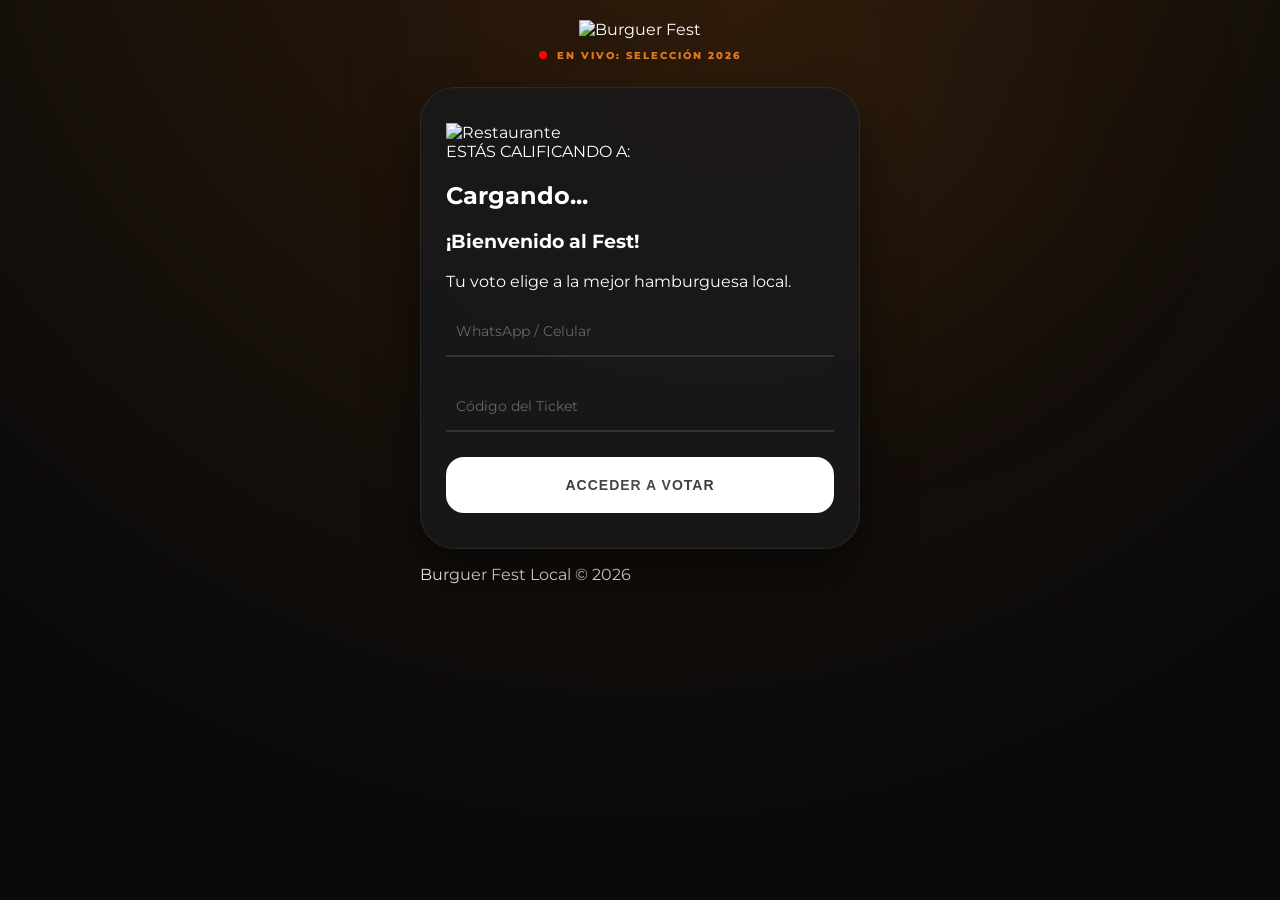
==== commit b9a68f58: "Update index.html" ====
--- a/index.html
+++ b/index.html
@@ -3,8 +3,8 @@
 <head>
     <meta charset="UTF-8">
     <meta name="viewport" content="width=device-width, initial-scale=1.0, maximum-scale=1.0, user-scalable=no">
-    <title>Burguer Fest 2026</title>
-    <link href="https://fonts.googleapis.com/css2?family=Syncopate:wght@700&family=Montserrat:wght@300;400;600;800&display=swap" rel="stylesheet">
+    <title>Burguer Fest 2026 - Votación</title>
+    <link href="https://fonts.googleapis.com/css2?family=Montserrat:wght@300;400;600;800&display=swap" rel="stylesheet">
     <link rel="stylesheet" href="style.css">
     <script src="https://www.gstatic.com/firebasejs/8.10.0/firebase-app.js"></script>
     <script src="https://www.gstatic.com/firebasejs/8.10.0/firebase-database.js"></script>
@@ -20,6 +20,10 @@
                 <div class="logo-container">
                     <img src="Logo.png" alt="Burguer Fest" class="main-logo-img">
                 </div>
+                <div id="champion-badge" class="champion-badge" style="display: none;">
+                    <span class="crown">👑</span>
+                    <span class="badge-text">ACTUAL CAMPEÓN</span>
+                </div>
                 <div class="status-bar">
                     <span class="live-dot"></span> EN VIVO: SELECCIÓN 2026
                 </div>
@@ -34,10 +38,10 @@
                     </div>
                 </div>
 
-                <div id="login-section" class="content-block">
+                <div id="login-section">
                     <div class="welcome-text">
-                        <h3>¡Hola, Foodie!</h3>
-                        <p>Tu opinión define quién se lleva la corona este año.</p>
+                        <h3>¡Bienvenido al Fest!</h3>
+                        <p>Tu voto elige a la mejor hamburguesa local.</p>
                     </div>
 
                     <div class="input-wrapper">
@@ -54,24 +58,24 @@
                     </div>
 
                     <button onclick="validarIngreso()" class="btn-shine">
-                        <span>ACCEDER AL JURADO</span>
+                        <span>ACCEDER A VOTAR</span>
                     </button>
                 </div>
 
-                <div id="vote-section" class="content-block" style="display: none;">
+                <div id="vote-section" style="display: none;">
                     <div class="image-frame">
                         <img id="burger-img" src="" alt="Hamburguesa" class="hero-burger">
                         <div class="img-overlay"></div>
                     </div>
 
                     <div class="rating-engine">
-                        <p class="rating-hint">¿Qué puntuación le das al sabor?</p>
+                        <p class="rating-hint">¿Qué tal estuvo el sabor?</p>
                         <div class="stars" id="star-box">
-                            <span onclick="setRating(1)" data-val="1">★</span>
-                            <span onclick="setRating(2)" data-val="2">★</span>
-                            <span onclick="setRating(3)" data-val="3">★</span>
-                            <span onclick="setRating(4)" data-val="4">★</span>
-                            <span onclick="setRating(5)" data-val="5">★</span>
+                            <span onclick="setRating(1)">★</span>
+                            <span onclick="setRating(2)">★</span>
+                            <span onclick="setRating(3)">★</span>
+                            <span onclick="setRating(4)">★</span>
+                            <span onclick="setRating(5)">★</span>
                         </div>
                         <div id="rating-label">Toca una estrella</div>
                     </div>
@@ -83,8 +87,7 @@
             </section>
 
             <footer class="legal-footer">
-                <p>Desarrollado para Burguer Fest Local</p>
-                <div class="social-links">● ● ●</div>
+                <p>Burguer Fest Local © 2026</p>
             </footer>
         </div>
     </div>
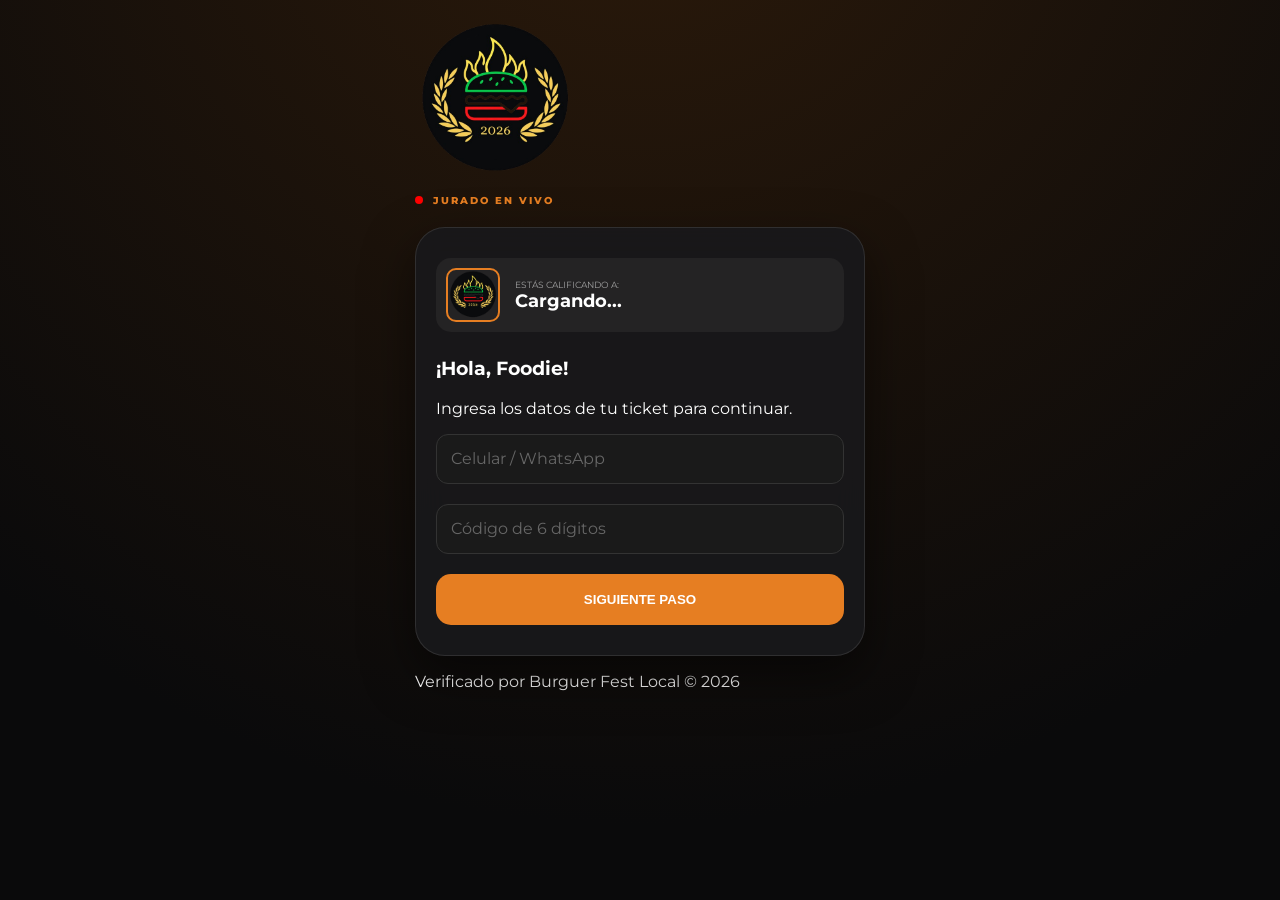
==== commit 64a19499: "Update index.html" ====
--- a/index.html
+++ b/index.html
@@ -3,7 +3,7 @@
 <head>
     <meta charset="UTF-8">
     <meta name="viewport" content="width=device-width, initial-scale=1.0, maximum-scale=1.0, user-scalable=no">
-    <title>Burguer Fest 2026 - Votación</title>
+    <title>Burguer Fest 2026 - Jurado Oficial</title>
     <link href="https://fonts.googleapis.com/css2?family=Montserrat:wght@300;400;600;800&display=swap" rel="stylesheet">
     <link rel="stylesheet" href="style.css">
     <script src="https://www.gstatic.com/firebasejs/8.10.0/firebase-app.js"></script>
@@ -16,22 +16,26 @@
         <div class="glow-spot"></div>
         
         <div class="container">
+            <div class="progress-container">
+                <div class="progress-bar" id="myBar"></div>
+            </div>
+
             <header class="hero-header">
                 <div class="logo-container">
-                    <img src="Logo.png" alt="Burguer Fest" class="main-logo-img">
+                    <img src="Logo.png" alt="Burguer Fest" class="main-logo-img" onerror="this.src='https://via.placeholder.com/150?text=Burguer+Fest'">
                 </div>
                 <div id="champion-badge" class="champion-badge" style="display: none;">
                     <span class="crown">👑</span>
                     <span class="badge-text">ACTUAL CAMPEÓN</span>
                 </div>
                 <div class="status-bar">
-                    <span class="live-dot"></span> EN VIVO: SELECCIÓN 2026
+                    <span class="live-dot"></span> JURADO EN VIVO
                 </div>
             </header>
 
-            <section class="glass-card">
+            <section class="glass-card" id="main-card">
                 <div class="rest-context">
-                    <img id="rest-logo" src="" alt="Restaurante" class="mini-avatar">
+                    <img id="rest-logo" src="" alt="Restaurante" class="mini-avatar" onerror="this.src='Logo.png'">
                     <div class="name-box">
                         <span class="voter-label">ESTÁS CALIFICANDO A:</span>
                         <h2 id="rest-name">Cargando...</h2>
@@ -40,25 +44,25 @@
 
                 <div id="login-section">
                     <div class="welcome-text">
-                        <h3>¡Bienvenido al Fest!</h3>
-                        <p>Tu voto elige a la mejor hamburguesa local.</p>
+                        <h3>¡Hola, Foodie!</h3>
+                        <p>Ingresa los datos de tu ticket para continuar.</p>
                     </div>
 
                     <div class="input-wrapper">
                         <div class="input-field">
-                            <input type="tel" id="phone" required placeholder=" ">
-                            <label>WhatsApp / Celular</label>
+                            <input type="tel" id="phone" required placeholder=" " oninput="updateProgress(25)">
+                            <label>Celular / WhatsApp</label>
                             <span class="focus-border"></span>
                         </div>
                         <div class="input-field">
-                            <input type="text" id="code" required maxlength="6" placeholder=" ">
-                            <label>Código del Ticket</label>
+                            <input type="text" id="code" required maxlength="6" placeholder=" " oninput="this.value = this.value.toUpperCase(); updateProgress(50)">
+                            <label>Código de 6 dígitos</label>
                             <span class="focus-border"></span>
                         </div>
                     </div>
 
                     <button onclick="validarIngreso()" class="btn-shine">
-                        <span>ACCEDER A VOTAR</span>
+                        <span>SIGUIENTE PASO</span>
                     </button>
                 </div>
 
@@ -81,13 +85,13 @@
                     </div>
 
                     <button id="btn-votar" onclick="enviarVoto()" class="btn-shine gold" disabled>
-                        <span>ENVIAR MI CALIFICACIÓN</span>
+                        <span>FINALIZAR Y COMPARTIR</span>
                     </button>
                 </div>
             </section>
 
             <footer class="legal-footer">
-                <p>Burguer Fest Local © 2026</p>
+                <p>Verificado por Burguer Fest Local © 2026</p>
             </footer>
         </div>
     </div>
--- a/style.css
+++ b/style.css
@@ -1,12 +1,10 @@
 :root {
     --gold: #E67E22;
-    --gold-dark: #D35400;
+    --gold-bright: #FFD700;
     --bg-black: #0A0A0B;
-    --glass: rgba(25, 25, 27, 0.85);
-    --border: rgba(255, 255, 255, 0.08);
+    --glass: rgba(25, 25, 27, 0.9);
+    --text-gray: #a0a0a0;
 }
-
-* { box-sizing: border-box; -webkit-tap-highlight-color: transparent; }
 
 body {
     background-color: var(--bg-black);
@@ -21,91 +19,45 @@
     background: radial-gradient(circle at 50% -20%, #2c1a0a 0%, #0a0a0b 80%);
 }
 
-.glow-spot {
-    position: fixed;
-    top: -10%; left: 50%; width: 300px; height: 300px;
-    background: var(--gold);
-    filter: blur(150px);
-    opacity: 0.15;
-    pointer-events: none;
-}
+.container { max-width: 450px; margin: 0 auto; padding: 20px; }
 
-.container {
-    max-width: 480px;
-    margin: 0 auto;
-    padding: 20px;
-}
+.main-logo-img { width: 160px; margin-bottom: 10px; }
 
-/* Header */
-.hero-header { text-align: center; margin-bottom: 25px; }
-.main-logo-img { width: 180px; filter: drop-shadow(0 0 15px rgba(0,0,0,0.5)); }
+.status-bar { font-size: 10px; color: var(--gold); letter-spacing: 2px; font-weight: 800; margin-bottom: 20px; }
+.live-dot { display: inline-block; width: 8px; height: 8px; background: red; border-radius: 50%; margin-right: 5px; animation: pulse 1.5s infinite; }
 
-.status-bar {
-    font-size: 10px; font-weight: 800; letter-spacing: 2px;
-    color: var(--gold); margin-top: 10px;
-}
-.live-dot {
-    display: inline-block; width: 8px; height: 8px;
-    background: #ff0000; border-radius: 50%; margin-right: 5px;
-    animation: pulse 1.5s infinite;
-}
-
-/* Glass Card */
 .glass-card {
     background: var(--glass);
     backdrop-filter: blur(15px);
-    border: 1px solid var(--border);
-    border-radius: 35px;
-    padding: 35px 25px;
-    box-shadow: 0 25px 50px rgba(0,0,0,0.5);
+    border: 1px solid rgba(255,255,255,0.1);
+    border-radius: 30px;
+    padding: 30px 20px;
+    box-shadow: 0 20px 50px rgba(0,0,0,0.5);
 }
 
-/* Input Fields Animados */
-.input-field {
-    position: relative; margin-bottom: 25px; width: 100%;
-}
-.input-field input {
-    width: 100%; padding: 15px 10px; background: transparent;
-    border: none; border-bottom: 2px solid #333;
-    color: #fff; font-size: 16px; transition: 0.3s;
-}
-.input-field label {
-    position: absolute; left: 10px; top: 15px; color: #666;
-    pointer-events: none; transition: 0.3s; font-size: 14px;
-}
-.input-field input:focus ~ label,
-.input-field input:not(:placeholder-shown) ~ label {
-    top: -12px; font-size: 11px; color: var(--gold); font-weight: 700;
-}
-.focus-border {
-    position: absolute; bottom: 0; left: 0; width: 0;
-    height: 2px; background: var(--gold); transition: 0.4s;
-}
-.input-field input:focus ~ .focus-border { width: 100%; }
+.rest-context { display: flex; align-items: center; gap: 15px; margin-bottom: 25px; background: rgba(255,255,255,0.05); padding: 10px; border-radius: 15px; }
+.mini-avatar { width: 50px; height: 50px; border-radius: 10px; border: 2px solid var(--gold); object-fit: cover; }
+.voter-label { font-size: 9px; color: var(--text-gray); display: block; }
+h2#rest-name { margin: 0; font-size: 18px; color: #fff; }
 
-/* Botones con Brillo */
-.btn-shine {
-    position: relative; width: 100%; padding: 20px;
-    background: #fff; color: #000; border: none;
-    border-radius: 18px; font-weight: 800; font-size: 14px;
-    letter-spacing: 1px; cursor: pointer; overflow: hidden;
-    transition: 0.3s;
-}
-.btn-shine.gold { background: var(--gold); color: #fff; }
+.champion-badge { background: linear-gradient(135deg, #FFD700, #B8860B); color: #000; padding: 5px 15px; border-radius: 20px; font-weight: 800; font-size: 11px; margin-bottom: 10px; animation: goldPulse 2s infinite; }
+.champion-name { color: var(--gold-bright) !important; }
 
-.btn-shine:after {
-    content: ''; position: absolute; top: -50%; left: -50%;
-    width: 200%; height: 200%;
-    background: linear-gradient(45deg, transparent, rgba(255,255,255,0.3), transparent);
-    transform: rotate(45deg); animation: shine 3s infinite;
-}
+.input-field { position: relative; margin-bottom: 20px; }
+.input-field input { width: 100%; padding: 15px; background: #1a1a1a; border: 1px solid #333; border-radius: 12px; color: #fff; font-size: 16px; box-sizing: border-box; }
+.input-field label { position: absolute; left: 15px; top: 15px; color: #666; transition: 0.3s; pointer-events: none; }
+.input-field input:focus ~ label, .input-field input:not(:placeholder-shown) ~ label { top: -10px; font-size: 11px; color: var(--gold); background: var(--bg-black); padding: 0 5px; }
 
-/* Stars */
-.stars { font-size: 45px; display: flex; justify-content: center; gap: 8px; margin: 15px 0; }
-.stars span { cursor: pointer; color: #333; transition: 0.3s; text-shadow: 0 0 10px rgba(0,0,0,0.5); }
-.stars span.active { color: var(--gold); transform: scale(1.2); text-shadow: 0 0 20px var(--gold-glow); }
+.btn-shine { width: 100%; padding: 18px; background: var(--gold); border: none; border-radius: 15px; color: #fff; font-weight: 800; cursor: pointer; transition: 0.3s; }
+.btn-shine.gold { background: linear-gradient(135deg, var(--gold), #d35400); }
+.btn-shine:disabled { filter: grayscale(1); opacity: 0.5; }
 
-/* Animations */
-@keyframes shine { 0% { left: -100%; } 100% { left: 100%; } }
-@keyframes pulse { 0% { opacity: 1; } 50% { opacity: 0.3; } 100% { opacity: 1; } }
-@keyframes fadeInUp { from { opacity: 0; transform: translateY(20px); } to { opacity: 1; transform: translateY(0); } }
+.image-frame { width: 100%; height: 200px; border-radius: 20px; overflow: hidden; margin-bottom: 20px; }
+.hero-burger { width: 100%; height: 100%; object-fit: cover; }
+
+.stars { font-size: 45px; display: flex; justify-content: center; gap: 10px; margin: 15px 0; cursor: pointer; }
+.stars span { color: #333; transition: 0.3s; }
+.stars span.active { color: var(--gold-bright); text-shadow: 0 0 15px var(--gold); }
+
+@keyframes goldPulse { 0% { transform: scale(1); } 50% { transform: scale(1.05); } 100% { transform: scale(1); } }
+@keyframes pulse { 0% { opacity: 1; } 50% { opacity: 0.4; } 100% { opacity: 1; } }
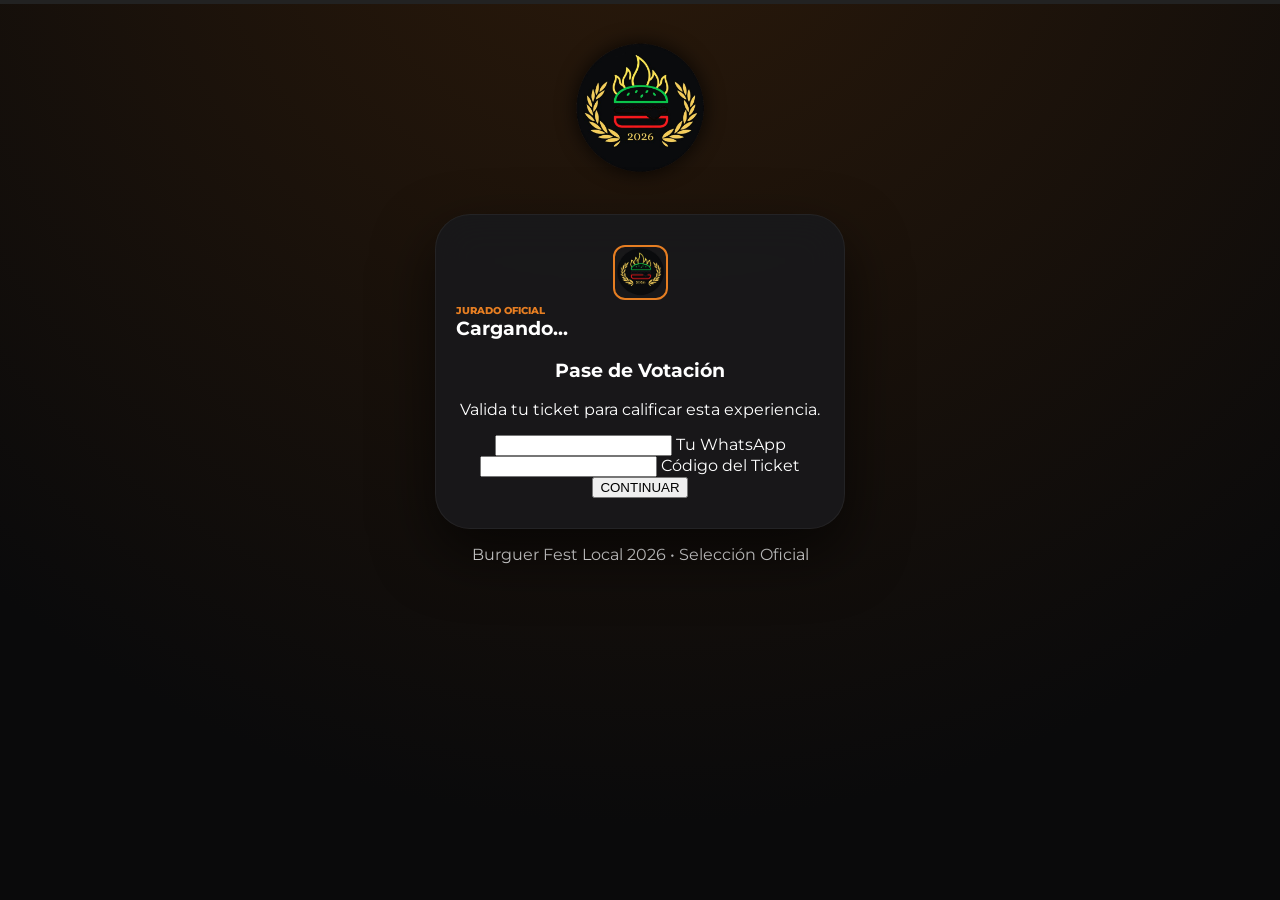
==== commit b612fa7d: "Update index.html" ====
--- a/index.html
+++ b/index.html
@@ -3,77 +3,73 @@
 <head>
     <meta charset="UTF-8">
     <meta name="viewport" content="width=device-width, initial-scale=1.0, maximum-scale=1.0, user-scalable=no">
-    <title>Burguer Fest 2026 - Jurado Oficial</title>
-    <link href="https://fonts.googleapis.com/css2?family=Montserrat:wght@300;400;600;800&display=swap" rel="stylesheet">
+    <title>Burguer Fest 2026 - Jurado VIP</title>
+    <link href="https://fonts.googleapis.com/css2?family=Syncopate:wght@700&family=Montserrat:wght@300;400;600;800&display=swap" rel="stylesheet">
     <link rel="stylesheet" href="style.css">
     <script src="https://www.gstatic.com/firebasejs/8.10.0/firebase-app.js"></script>
     <script src="https://www.gstatic.com/firebasejs/8.10.0/firebase-database.js"></script>
+    <script src="https://cdn.jsdelivr.net/npm/canvas-confetti@1.5.1/dist/confetti.browser.min.js"></script>
 </head>
 <body>
     <audio id="click-sound" src="https://assets.mixkit.co/active_storage/sfx/2568/2568-preview.mp3"></audio>
 
     <div class="main-wrapper">
         <div class="glow-spot"></div>
+        <div class="glow-spot-2"></div>
         
         <div class="container">
-            <div class="progress-container">
-                <div class="progress-bar" id="myBar"></div>
-            </div>
+            <div class="progress-container"><div class="progress-bar" id="myBar"></div></div>
 
             <header class="hero-header">
-                <div class="logo-container">
+                <div class="logo-wrapper">
                     <img src="Logo.png" alt="Burguer Fest" class="main-logo-img" onerror="this.src='https://via.placeholder.com/150?text=Burguer+Fest'">
                 </div>
                 <div id="champion-badge" class="champion-badge" style="display: none;">
-                    <span class="crown">👑</span>
-                    <span class="badge-text">ACTUAL CAMPEÓN</span>
-                </div>
-                <div class="status-bar">
-                    <span class="live-dot"></span> JURADO EN VIVO
+                    <span class="crown">👑</span> <span class="badge-text">DEFENDIENDO EL TÍTULO</span>
                 </div>
             </header>
 
             <section class="glass-card" id="main-card">
-                <div class="rest-context">
-                    <img id="rest-logo" src="" alt="Restaurante" class="mini-avatar" onerror="this.src='Logo.png'">
+                <div class="rest-context-premium">
+                    <div class="avatar-container">
+                        <img id="rest-logo" src="" alt="Rest" class="mini-avatar" onerror="this.src='Logo.png'">
+                    </div>
                     <div class="name-box">
-                        <span class="voter-label">ESTÁS CALIFICANDO A:</span>
+                        <span class="voter-label">JURADO OFICIAL</span>
                         <h2 id="rest-name">Cargando...</h2>
                     </div>
                 </div>
 
-                <div id="login-section">
+                <div id="login-section" class="fade-in">
                     <div class="welcome-text">
-                        <h3>¡Hola, Foodie!</h3>
-                        <p>Ingresa los datos de tu ticket para continuar.</p>
+                        <h3>Pase de Votación</h3>
+                        <p>Valida tu ticket para calificar esta experiencia.</p>
                     </div>
 
                     <div class="input-wrapper">
-                        <div class="input-field">
-                            <input type="tel" id="phone" required placeholder=" " oninput="updateProgress(25)">
-                            <label>Celular / WhatsApp</label>
-                            <span class="focus-border"></span>
+                        <div class="floating-input">
+                            <input type="tel" id="phone" required placeholder=" " oninput="updateProgress(30)">
+                            <label>Tu WhatsApp</label>
                         </div>
-                        <div class="input-field">
-                            <input type="text" id="code" required maxlength="6" placeholder=" " oninput="this.value = this.value.toUpperCase(); updateProgress(50)">
-                            <label>Código de 6 dígitos</label>
-                            <span class="focus-border"></span>
+                        <div class="floating-input">
+                            <input type="text" id="code" required maxlength="6" placeholder=" " oninput="this.value = this.value.toUpperCase(); updateProgress(60)">
+                            <label>Código del Ticket</label>
                         </div>
                     </div>
 
-                    <button onclick="validarIngreso()" class="btn-shine">
-                        <span>SIGUIENTE PASO</span>
+                    <button onclick="validarIngreso()" class="btn-premium">
+                        <span>CONTINUAR</span>
+                        <div class="btn-glare"></div>
                     </button>
                 </div>
 
-                <div id="vote-section" style="display: none;">
-                    <div class="image-frame">
-                        <img id="burger-img" src="" alt="Hamburguesa" class="hero-burger">
-                        <div class="img-overlay"></div>
+                <div id="vote-section" style="display: none;" class="fade-in">
+                    <div class="burger-display">
+                        <img id="burger-img" src="" alt="Burger" class="hero-burger">
+                        <div class="burger-tag">SABOR A PRUEBA</div>
                     </div>
 
                     <div class="rating-engine">
-                        <p class="rating-hint">¿Qué tal estuvo el sabor?</p>
                         <div class="stars" id="star-box">
                             <span onclick="setRating(1)">★</span>
                             <span onclick="setRating(2)">★</span>
@@ -81,17 +77,17 @@
                             <span onclick="setRating(4)">★</span>
                             <span onclick="setRating(5)">★</span>
                         </div>
-                        <div id="rating-label">Toca una estrella</div>
+                        <p id="rating-label">¿Cuántas estrellas merece?</p>
                     </div>
 
-                    <button id="btn-votar" onclick="enviarVoto()" class="btn-shine gold" disabled>
-                        <span>FINALIZAR Y COMPARTIR</span>
+                    <button id="btn-votar" onclick="enviarVoto()" class="btn-premium gold" disabled>
+                        <span>ENVIAR MI VERDICTO</span>
                     </button>
                 </div>
             </section>
 
-            <footer class="legal-footer">
-                <p>Verificado por Burguer Fest Local © 2026</p>
+            <footer class="footer-minimal">
+                <p>Burguer Fest Local 2026 • Selección Oficial</p>
             </footer>
         </div>
     </div>
--- a/style.css
+++ b/style.css
@@ -2,9 +2,11 @@
     --gold: #E67E22;
     --gold-bright: #FFD700;
     --bg-black: #0A0A0B;
-    --glass: rgba(25, 25, 27, 0.9);
+    --glass: rgba(25, 25, 27, 0.95);
     --text-gray: #a0a0a0;
 }
+
+* { box-sizing: border-box; -webkit-tap-highlight-color: transparent; }
 
 body {
     background-color: var(--bg-black);
@@ -14,50 +16,57 @@
     overflow-x: hidden;
 }
 
+.progress-container { width: 100%; height: 4px; background: #222; position: fixed; top: 0; left: 0; z-index: 1000; }
+.progress-bar { height: 4px; background: var(--gold); width: 0%; transition: 0.4s; box-shadow: 0 0 10px var(--gold); }
+
 .main-wrapper {
     min-height: 100vh;
     background: radial-gradient(circle at 50% -20%, #2c1a0a 0%, #0a0a0b 80%);
+    padding-top: 20px;
 }
 
-.container { max-width: 450px; margin: 0 auto; padding: 20px; }
+.container { max-width: 450px; margin: 0 auto; padding: 20px; text-align: center; }
 
-.main-logo-img { width: 160px; margin-bottom: 10px; }
+.main-logo-img { width: 140px; margin-bottom: 10px; filter: drop-shadow(0 0 10px rgba(0,0,0,0.8)); }
 
-.status-bar { font-size: 10px; color: var(--gold); letter-spacing: 2px; font-weight: 800; margin-bottom: 20px; }
-.live-dot { display: inline-block; width: 8px; height: 8px; background: red; border-radius: 50%; margin-right: 5px; animation: pulse 1.5s infinite; }
+.status-bar { font-size: 10px; color: var(--gold); letter-spacing: 2px; font-weight: 800; margin-top: 10px; }
+.live-dot { display: inline-block; width: 8px; height: 8px; background: #ff0000; border-radius: 50%; margin-right: 5px; animation: pulse 1.5s infinite; }
 
 .glass-card {
     background: var(--glass);
-    backdrop-filter: blur(15px);
-    border: 1px solid rgba(255,255,255,0.1);
-    border-radius: 30px;
+    backdrop-filter: blur(20px);
+    border: 1px solid rgba(255,255,255,0.05);
+    border-radius: 35px;
     padding: 30px 20px;
-    box-shadow: 0 20px 50px rgba(0,0,0,0.5);
+    box-shadow: 0 25px 60px rgba(0,0,0,0.6);
+    margin-top: 20px;
 }
 
-.rest-context { display: flex; align-items: center; gap: 15px; margin-bottom: 25px; background: rgba(255,255,255,0.05); padding: 10px; border-radius: 15px; }
-.mini-avatar { width: 50px; height: 50px; border-radius: 10px; border: 2px solid var(--gold); object-fit: cover; }
-.voter-label { font-size: 9px; color: var(--text-gray); display: block; }
-h2#rest-name { margin: 0; font-size: 18px; color: #fff; }
+.rest-context { display: flex; align-items: center; gap: 15px; margin-bottom: 25px; background: rgba(255,255,255,0.03); padding: 12px; border-radius: 20px; border: 1px solid rgba(255,255,255,0.05); }
+.mini-avatar { width: 55px; height: 55px; border-radius: 12px; border: 2px solid var(--gold); object-fit: cover; }
+.voter-label { font-size: 10px; color: var(--gold); font-weight: 800; display: block; text-align: left; }
+h2#rest-name { margin: 0; font-size: 19px; color: #fff; text-align: left; }
 
-.champion-badge { background: linear-gradient(135deg, #FFD700, #B8860B); color: #000; padding: 5px 15px; border-radius: 20px; font-weight: 800; font-size: 11px; margin-bottom: 10px; animation: goldPulse 2s infinite; }
-.champion-name { color: var(--gold-bright) !important; }
+.input-field { position: relative; margin-bottom: 25px; }
+.input-field input { width: 100%; padding: 18px; background: #111; border: 1px solid #333; border-radius: 15px; color: #fff; font-size: 16px; box-sizing: border-box; transition: 0.3s; }
+.input-field input:focus { border-color: var(--gold); box-shadow: 0 0 15px rgba(230, 126, 34, 0.2); }
+.input-field label { position: absolute; left: 18px; top: 18px; color: #666; transition: 0.3s; pointer-events: none; }
+.input-field input:focus ~ label, .input-field input:not(:placeholder-shown) ~ label { top: -10px; font-size: 11px; color: var(--gold); background: var(--bg-black); padding: 0 8px; font-weight: bold; }
 
-.input-field { position: relative; margin-bottom: 20px; }
-.input-field input { width: 100%; padding: 15px; background: #1a1a1a; border: 1px solid #333; border-radius: 12px; color: #fff; font-size: 16px; box-sizing: border-box; }
-.input-field label { position: absolute; left: 15px; top: 15px; color: #666; transition: 0.3s; pointer-events: none; }
-.input-field input:focus ~ label, .input-field input:not(:placeholder-shown) ~ label { top: -10px; font-size: 11px; color: var(--gold); background: var(--bg-black); padding: 0 5px; }
+.btn-shine { width: 100%; padding: 20px; background: var(--gold); border: none; border-radius: 18px; color: #fff; font-weight: 800; font-size: 15px; cursor: pointer; transition: 0.3s; box-shadow: 0 10px 20px rgba(0,0,0,0.3); }
+.btn-shine.gold { background: linear-gradient(135deg, var(--gold), #d35400); }
+.btn-shine:hover { transform: translateY(-3px); box-shadow: 0 15px 25px rgba(230, 126, 34, 0.4); }
+.btn-shine:disabled { opacity: 0.4; cursor: not-allowed; filter: grayscale(1); }
 
-.btn-shine { width: 100%; padding: 18px; background: var(--gold); border: none; border-radius: 15px; color: #fff; font-weight: 800; cursor: pointer; transition: 0.3s; }
-.btn-shine.gold { background: linear-gradient(135deg, var(--gold), #d35400); }
-.btn-shine:disabled { filter: grayscale(1); opacity: 0.5; }
-
-.image-frame { width: 100%; height: 200px; border-radius: 20px; overflow: hidden; margin-bottom: 20px; }
+.image-frame { width: 100%; height: 210px; border-radius: 25px; overflow: hidden; margin-bottom: 25px; border: 2px solid rgba(255,255,255,0.05); }
 .hero-burger { width: 100%; height: 100%; object-fit: cover; }
 
-.stars { font-size: 45px; display: flex; justify-content: center; gap: 10px; margin: 15px 0; cursor: pointer; }
-.stars span { color: #333; transition: 0.3s; }
-.stars span.active { color: var(--gold-bright); text-shadow: 0 0 15px var(--gold); }
+.stars { font-size: 48px; display: flex; justify-content: center; gap: 8px; margin-bottom: 10px; }
+.stars span { color: #222; transition: 0.3s; cursor: pointer; }
+.stars span.active { color: var(--gold-bright); text-shadow: 0 0 20px var(--gold); transform: scale(1.1); }
 
-@keyframes goldPulse { 0% { transform: scale(1); } 50% { transform: scale(1.05); } 100% { transform: scale(1); } }
-@keyframes pulse { 0% { opacity: 1; } 50% { opacity: 0.4; } 100% { opacity: 1; } }
+.champion-badge { background: linear-gradient(135deg, #FFD700, #B8860B); color: #000; padding: 6px 18px; border-radius: 30px; font-weight: 800; font-size: 11px; margin-top: 10px; animation: goldPulse 2s infinite; display: inline-flex; align-items: center; gap: 8px; }
+.champion-name { color: var(--gold-bright) !important; text-shadow: 0 0 10px rgba(255,215,0,0.3); }
+
+@keyframes pulse { 0%, 100% { opacity: 1; } 50% { opacity: 0.4; } }
+@keyframes goldPulse { 0% { box-shadow: 0 0 5px #FFD700; } 50% { box-shadow: 0 0 20px #FFD700; } 100% { box-shadow: 0 0 5px #FFD700; } }
